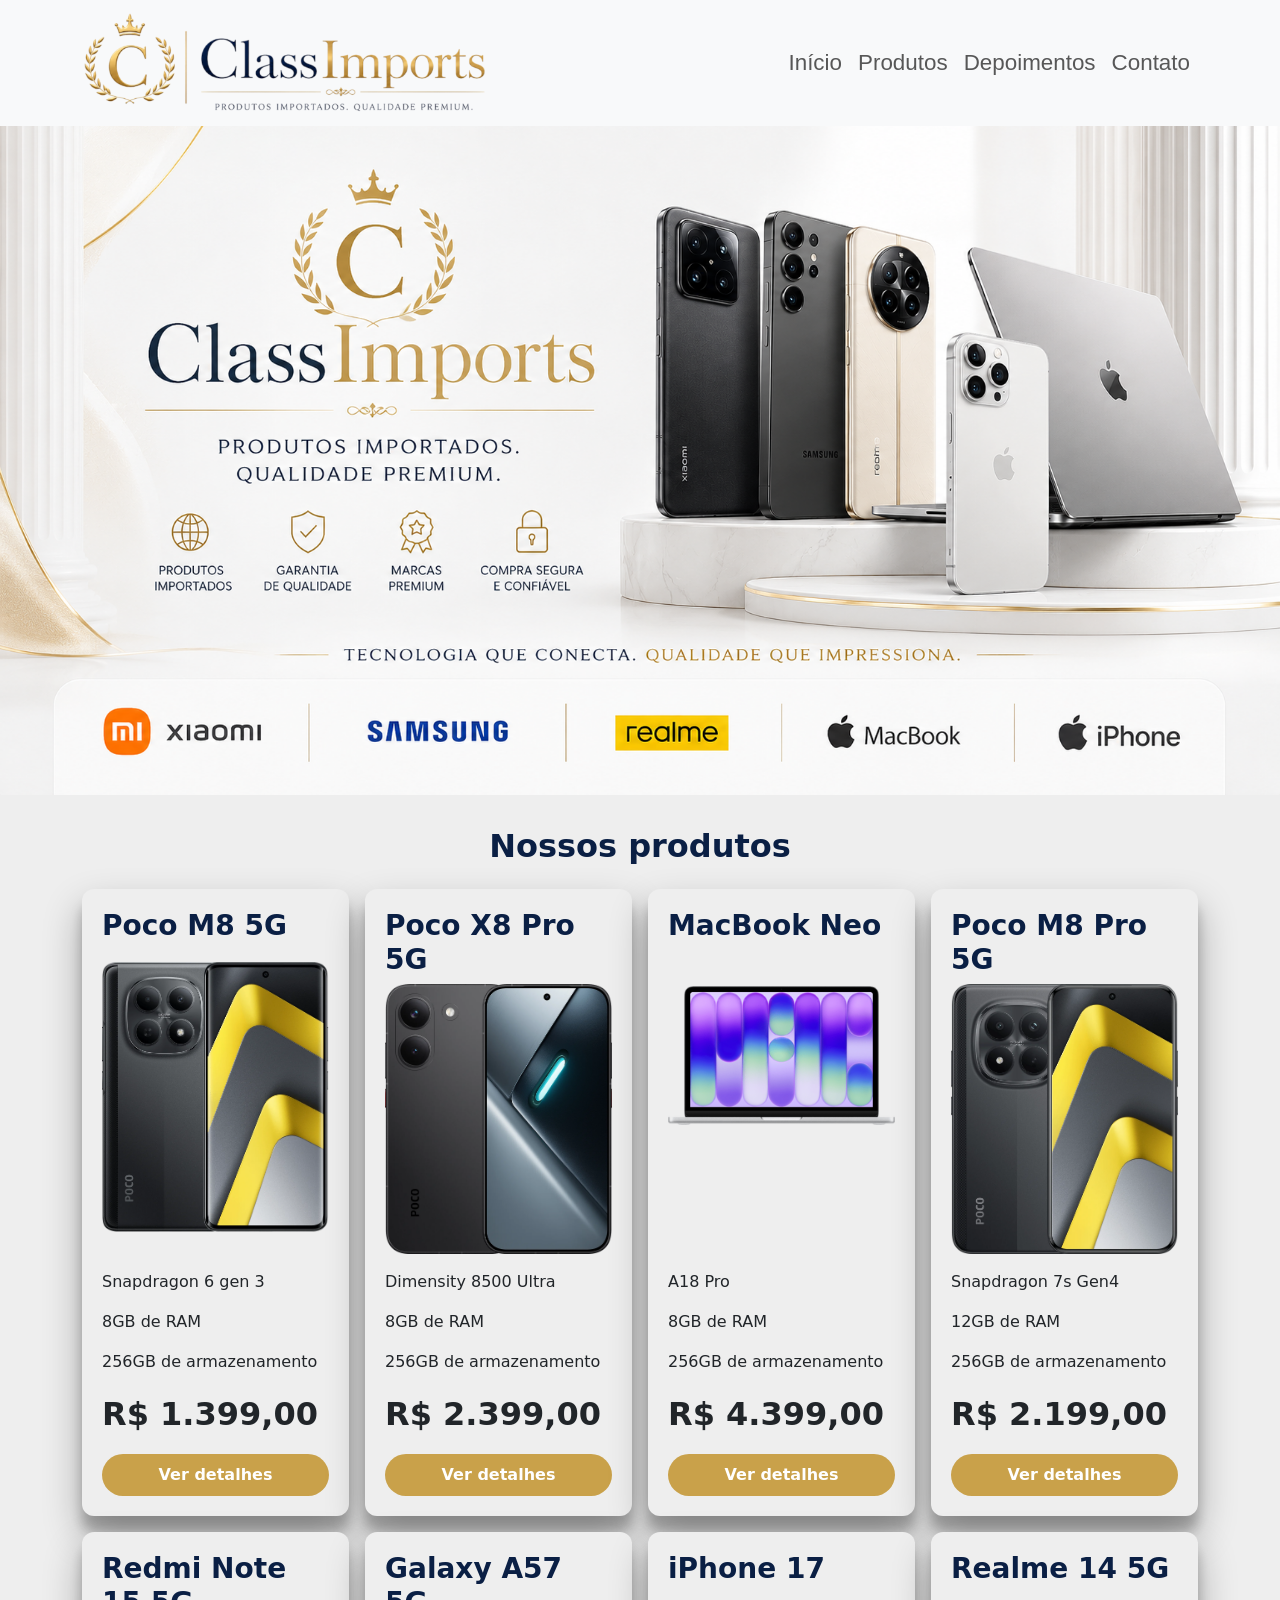
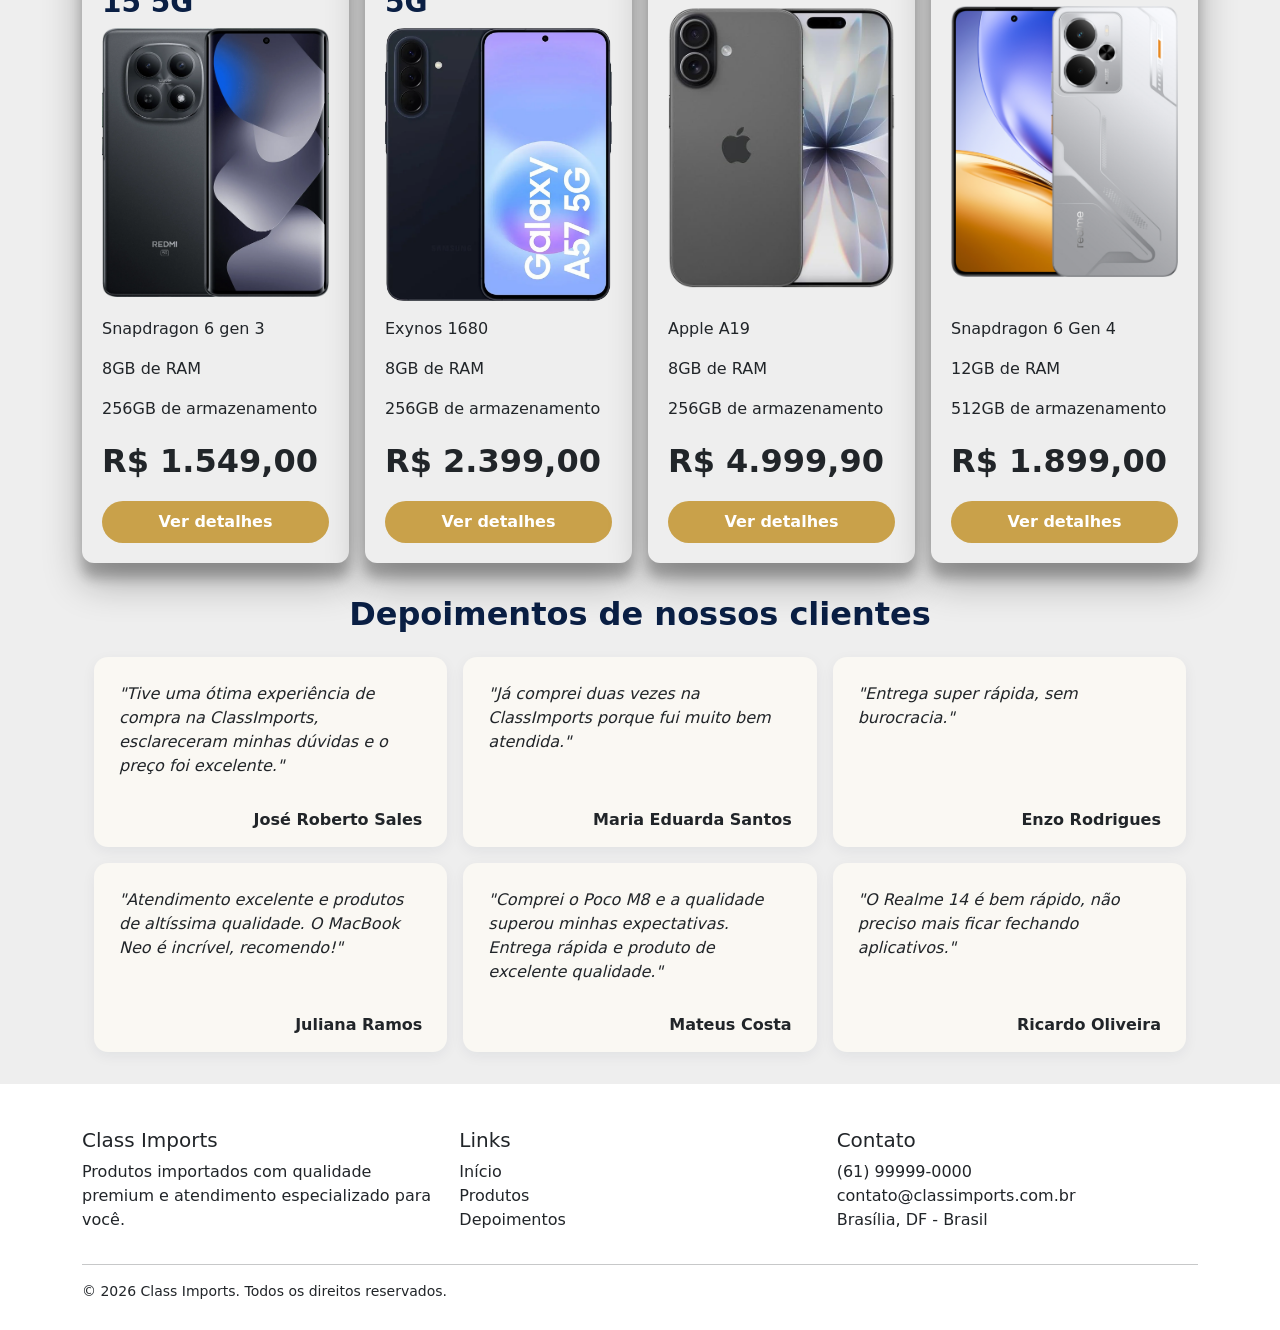
==== index.html @ d957049d "initial commit" ====
<!DOCTYPE html>
<html lang="en">

<head>
    <meta charset="UTF-8">
    <meta name="viewport" content="width=device-width, initial-scale=1.0">
    <link href="https://cdn.jsdelivr.net/npm/bootstrap@5.3.8/dist/css/bootstrap.min.css" rel="stylesheet"
        integrity="sha384-sRIl4kxILFvY47J16cr9ZwB07vP4J8+LH7qKQnuqkuIAvNWLzeN8tE5YBujZqJLB" crossorigin="anonymous">
    <link href="css/style.css" rel="stylesheet">
    <title>Bootstrap responsivo</title>
</head>

<body>
    <header>
        <nav class="navbar fixed-top navbar-expand-lg bg-body-tertiary">
            <section class="container">
                <a class="navbar-brand" href="index.html"><img class=logo src="img/ClassImports-logo-3.png"
                        alt="Logotipo Class Imports"></a>
                <button class="navbar-toggler" type="button" data-bs-toggle="collapse"
                    data-bs-target="#navbarSupportedContent" aria-controls="navbarSupportedContent"
                    aria-expanded="false" aria-label="Toggle navigation">
                    <span class="navbar-toggler-icon"></span>
                </button>
                <div class="collapse navbar-collapse" id="navbarSupportedContent">
                    <ul class="navbar-nav ms-auto mb-2 mb-lg-0">
                        <li class="nav-item">
                            <a class="nav-link navbar-link" href="index.html">Início</a>
                        </li>
                        <li class="nav-item">
                            <a class="nav-link navbar-link" href="index.html#products">Produtos</a>
                        </li>
                        <li class="nav-item">
                            <a class="nav-link navbar-link" href="index.html#reviews">Depoimentos</a>
                        </li>
                        <li class="nav-item">
                            <a class="nav-link navbar-link" href="index.html#contact">Contato</a>
                        </li>
                    </ul>
                </div>
            </section>
        </nav>
    </header>

    <body>
        <banner>
            <img src="img/ClassImports-banner-light.png"
                alt="Banner da ClassImports: smartphones Xiaomi, Samsung, Realme, Iphones e Macbooks com as melhores condições">

        </banner>
        <main class="container">
            <h2>Nossos produtos</h2>
            <section class="showroom" id="products">
                <section class="row g-2 g-lg-3">
                    <section class="col-12 col-md-6 col-lg-3">
                        <section class="card h-100">
                            <h3 class="product-name">Poco M8 5G</h3>
                            <section class="img-container">
                                <img src="img/poco-m8/poco-m8-1.png" alt="Smartphone Poco M8 5G">
                            </section>
                            <p>Snapdragon 6 gen 3</p>
                            <p>8GB de RAM</p>
                            <p>256GB de armazenamento</p>
                            <p class="price">R$ 1.399,00</p>
                            <a href="detalhes-produto.html#product-1" class="btn-detalhes">Ver detalhes</a>
                        </section>
                    </section>
                    <section class="col-12 col-md-6 col-lg-3">
                        <section class="card h-100">
                            <h3 class="product-name">Poco X8 Pro 5G</h3>
                            <section class="img-container">
                                <img src="img/poco-x8-pro/poco-x8-pro-1.png" alt="Smartphone Poco X8 pro 5G">
                            </section>
                            <p>Dimensity 8500 Ultra</p>
                            <p>8GB de RAM</p>
                            <p>256GB de armazenamento</p>
                            <p class="price">R$ 2.399,00</p>
                            <a href="detalhes-produto.html#product-2" class="btn-detalhes">Ver detalhes</a>
                        </section>
                    </section>
                    <section class="col-12 col-md-6 col-lg-3">
                        <section class="card h-100">
                            <h3 class="product-name">MacBook Neo</h3>
                            <section class="img-container">
                                <br>
                                <img src="img/macbook-neo/macbook-neo-frente.png" alt="MacBook Neo">
                            </section>
                            <p>A18 Pro</p>
                            <p>8GB de RAM</p>
                            <p>256GB de armazenamento</p>
                            <p class="price">R$ 4.399,00</p>
                            <a href="detalhes-produto.html#product-3" class="btn-detalhes">Ver detalhes</a>
                        </section>
                    </section>
                    <section class="col-12 col-md-6 col-lg-3">
                        <section class="card h-100">
                            <h3 class="product-name">Poco M8 Pro 5G</h3>
                            <section class="img-container">
                                <img src="img/poco-m8-pro/poco-m8-pro-1.png" alt="Smartphone Poco M8 Pro 5G">
                            </section>
                            <p>Snapdragon 7s Gen4</p>
                            <p>12GB de RAM</p>
                            <p>256GB de armazenamento</p>
                            <p class="price">R$ 2.199,00</p>
                            <a href="detalhes-produto.html#product-4" class="btn-detalhes">Ver detalhes</a>
                        </section>
                    </section>
                </section>
                <!-- Segunda linha -->
                <section class="row g-2 g-lg-3">
                    <section class="col-12 col-md-6 col-lg-3">
                        <section class="card h-100">
                            <h3 class="product-name">Redmi Note 15 5G</h3>
                            <section class="img-container">
                                <img src="img/redmi-note-15/redmi-note-15-1.png" alt="Redmi Note 15 5G">
                            </section>
                            <p>Snapdragon 6 gen 3</p>
                            <p>8GB de RAM</p>
                            <p>256GB de armazenamento</p>

                            <p class="price">R$ 1.549,00</p>
                            <a href="detalhes-produto.html#product-5" class="btn-detalhes">Ver detalhes</a>
                        </section>
                    </section>
                    <section class="col-12 col-md-6 col-lg-3">
                        <section class="card h-100">
                            <h3 class="product-name">Galaxy A57 5G</h3>
                            <section class="img-container">
                                <img src="img/galaxy-a57/galaxy-a57-frente-verso.png"
                                    alt="Smartphone Samsung Galaxy A57 5G">
                            </section>
                            <p>Exynos 1680</p>
                            <p>8GB de RAM</p>
                            <p>256GB de armazenamento</p>
                            <p class="price">R$ 2.399,00</p>
                            <a href="detalhes-produto.html#product-6" class="btn-detalhes">Ver detalhes</a>
                        </section>
                    </section>
                    <section class="col-12 col-md-6 col-lg-3">
                        <section class="card h-100">
                            <h3 class="product-name">iPhone 17</h3>
                            <section class="img-container">
                                <img src="img/iphone-17/iphone-17.png" alt="Smartphone Apple iPhone 17">
                            </section>
                            <p>Apple A19</p>
                            <p>8GB de RAM</p>
                            <p>256GB de armazenamento</p>
                            <p class="price">R$ 4.999,90</p>
                            <a href="detalhes-produto.html#product-7" class="btn-detalhes">Ver detalhes</a>
                        </section>
                    </section>
                    <section class="col-12 col-md-6 col-lg-3">
                        <section class="card h-100">
                            <h3 class="product-name">Realme 14 5G</h3>
                            <section class="img-container">
                                <img src="img/realme-14/realme-14.png" alt="Smartphone Realme 14 5G">
                            </section>
                            <p>Snapdragon 6 Gen 4</p>
                            <p>12GB de RAM</p>
                            <p>512GB de armazenamento</p>
                            <p class="price">R$ 1.899,00</p>
                            <a href="detalhes-produto.html#product-8" class="btn-detalhes">Ver detalhes</a>
                        </section>
                    </section>
                </section>
            </section>


            <h2>Depoimentos de nossos clientes</h2>
            <section class="container" id="reviews">
                <section class="row  g-2 g-lg-3 ">
                    <section class="col-12 col-md-6 col-lg-4">
                        <section class="review-card">
                            
                            <p class="review-text">
                                "Tive uma ótima experiência de compra na ClassImports, esclareceram minhas dúvidas e o
                                preço
                                foi excelente."
                            </p>
                            <h4>José Roberto Sales</h4>
                        </section>
                    </section>
                    <section class="col-12 col-md-6 col-lg-4">
                        <section class="review-card">
                            
                            <p class="review-text">
                                "Já comprei duas vezes na ClassImports porque fui muito bem atendida."
                            </p>
                            <h4>Maria Eduarda Santos</h4>
                        </section>
                    </section>
                    <section class="col-12 col-md-6 col-lg-4">
                        <section class="review-card">
                            
                            <p class="review-text">
                                "Entrega super rápida, sem burocracia."
                            </p>
                            <h4>Enzo Rodrigues</h4>
                        </section>

                    </section>
                    <section class="col-12 col-md-6 col-lg-4">
                        <section class="review-card">
                            
                            <p class="review-text">
                                "Atendimento excelente e produtos de altíssima qualidade. O MacBook Neo é incrível,
                                recomendo!"
                            </p>
                            <h4>Juliana Ramos</h4>
                        </section>
                    </section>
                    <section class="col-12 col-md-6 col-lg-4">
                        <section class="review-card">
                            
                            <p class="review-text">
                                "Comprei o Poco M8 e a qualidade superou minhas expectativas. Entrega rápida e produto de excelente qualidade."
                            </p>
                            <h4>Mateus Costa</h4>
                        </section>
                    </section>
                    <section class="col-12 col-md-6 col-lg-4">
                        <section class="review-card">
                            
                            <p class="review-text">
                            "O Realme 14 é bem rápido, não preciso mais ficar fechando aplicativos."
                            </p>
                            <h4>Ricardo Oliveira</h4>
                        </section>
                    </section>
                </section>
            </section>
        </main>

    </body>
    <footer>
        <section class="container">
            <section class="row  g-2 g-lg-3">
                <section class="col-12 col-md-6 col-lg-4">
                    <h5>Class Imports</h5>
                    <p>Produtos importados com qualidade premium e atendimento especializado para você.</p>
                </section>
                <section class="col-12 col-md-6 col-lg-4">
                    <h5>Links</h5>
                    <ul class="list-unstyled">
                        <li><a class="nav-link" href="index.html">Início</a></li>
                        <li><a class="nav-link" href="index.html#products">Produtos</a></li>
                        <li><a class="nav-link" href="index.html#reviews">Depoimentos</a></li>
                    </ul>
                </section>
                <section class="col-12 col-md-6 col-lg-4" id="contact">
                    <h5>Contato</h5>
                    <ul class="list-unstyled">
                        <li> (61) 99999-0000</li>
                        <li> contato@classimports.com.br</li>
                        <li> Brasília, DF - Brasil</li>
                    </ul>
                </section>
            </section>
            <section class="copyright">
                <hr>&copy; 2026 Class Imports. Todos os direitos reservados.
            </section>
        </section>
    </footer>
    <script src="https://cdn.jsdelivr.net/npm/bootstrap@5.3.8/dist/js/bootstrap.bundle.min.js"
        integrity="sha384-FKyoEForCGlyvwx9Hj09JcYn3nv7wiPVlz7YYwJrWVcXK/BmnVDxM+D2scQbITxI"
        crossorigin="anonymous"></script>
</body>

</html>
---- css/style.css ----
*{
    box-sizing:
    border-box;
    margin:0;
    padding:0;
}



h2{
    text-align: center;
    font-weight: bold;
    color: #0a1f44;
}

h3{
    font-weight: bold;
    color: #0a1f44;
}


h4{
    font-weight: 700;
    font-style: normal;
    font-size: 16px;
    text-align: end;
}

.logo{
    height: 5em;
}

.navbar-link{
    font-weight: 500;
    font-family:Verdana, Geneva, Tahoma, sans-serif;
    font-size: 1.4rem;
}

body{
    padding-top: 7em;
    background-color: #EEEEEE;
}

main{
    padding-top: 2em;
    background-color: #EEEEEE;
    padding-bottom: 2em;
}


img {
    width: 100%;
}

.showroom{
    padding-bottom: 2em;
}

.row{
    padding-top: 1em;
}

.card{
    border-top: 1em;
    border-style: hidden;   
    border-radius: 12px;
    padding: 20px;
    background-color: #EEEEEE;
    box-shadow: rgba(0, 0, 0, 0.3) 0px 19px 38px, rgba(0, 0, 0, 0.22) 0px 15px 12px;
    height: 100%;
}

.card-body{
    border-top: 1em;
}

.img-container{
    vertical-align: middle;
    padding-bottom: 1em;
    height: 100%;
}


.product-name{
    height: 15%;
}

.review-card{
    padding: 25px;
    background-color: #faf8f3;
    font-size: 16px;
    font-style: italic;
    border: none;
    border-radius: 14px;
    height: 100%;
    box-shadow: 0 4px 14px rgba(10,31,68,0.06);  
}

.review-text{
    height: 80%;
}

.price{
    font-weight: bold;
    font-size: 2rem;
}


footer{
    background-color: white;
    border-top: 1 px solid #AAAAAA;
    padding: 28px 0;

}

.copyright{
    font-size: 14px;
    border-top: 2 px solid #777777;

}


.btn-detalhes {
  background-color: #c9a14a;;
  color: #fff;
  border: none;
  font-weight: 600;
  border-radius: 30px;
  padding: 9px 0;
  text-align: center;
  text-decoration: none;
} 


.produto-bloco {
  display: none;
  border: 2px solid var(--cor-dourado);
  border-radius: 16px;
  padding: 25px;
  margin-bottom: 25px;
  background-color: #fff;
  box-shadow: 0 10px 28px rgba(10,31,68,0.15);
}

.produto-bloco:target {
  display: block;
}
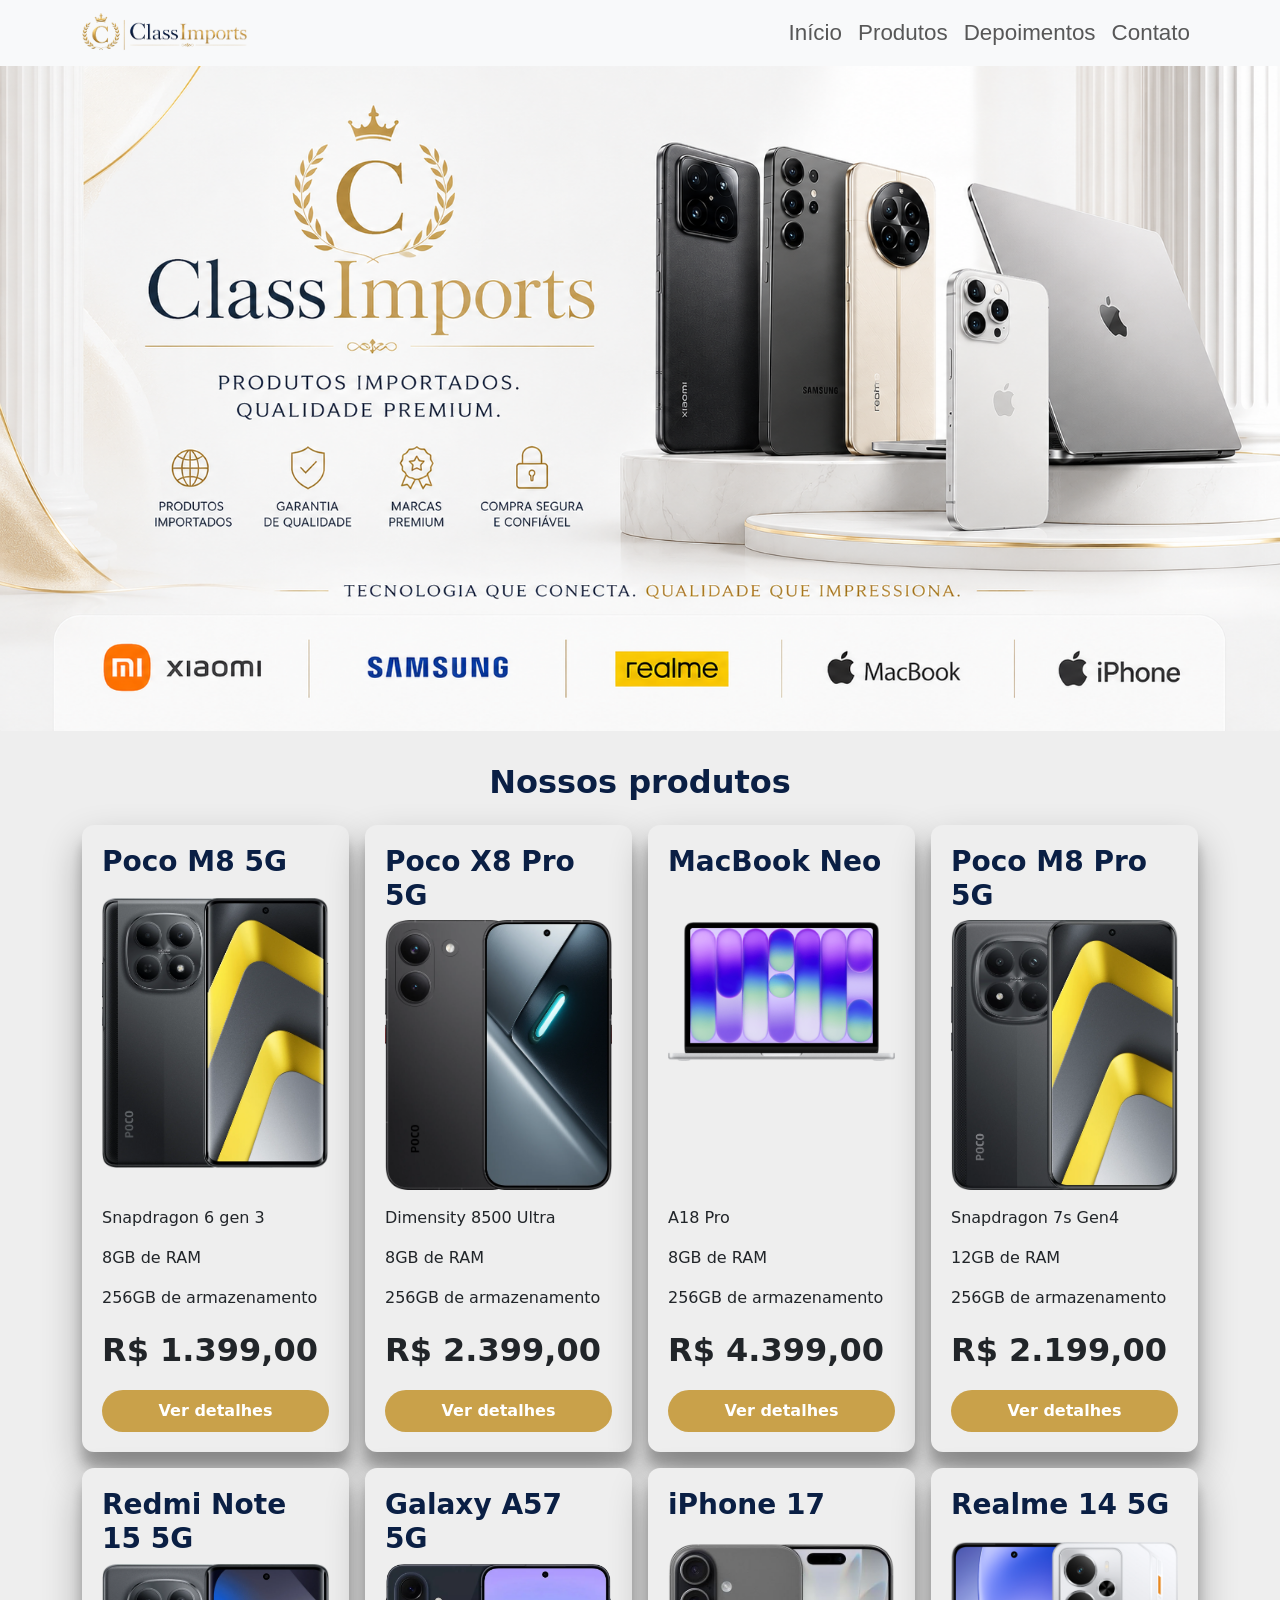
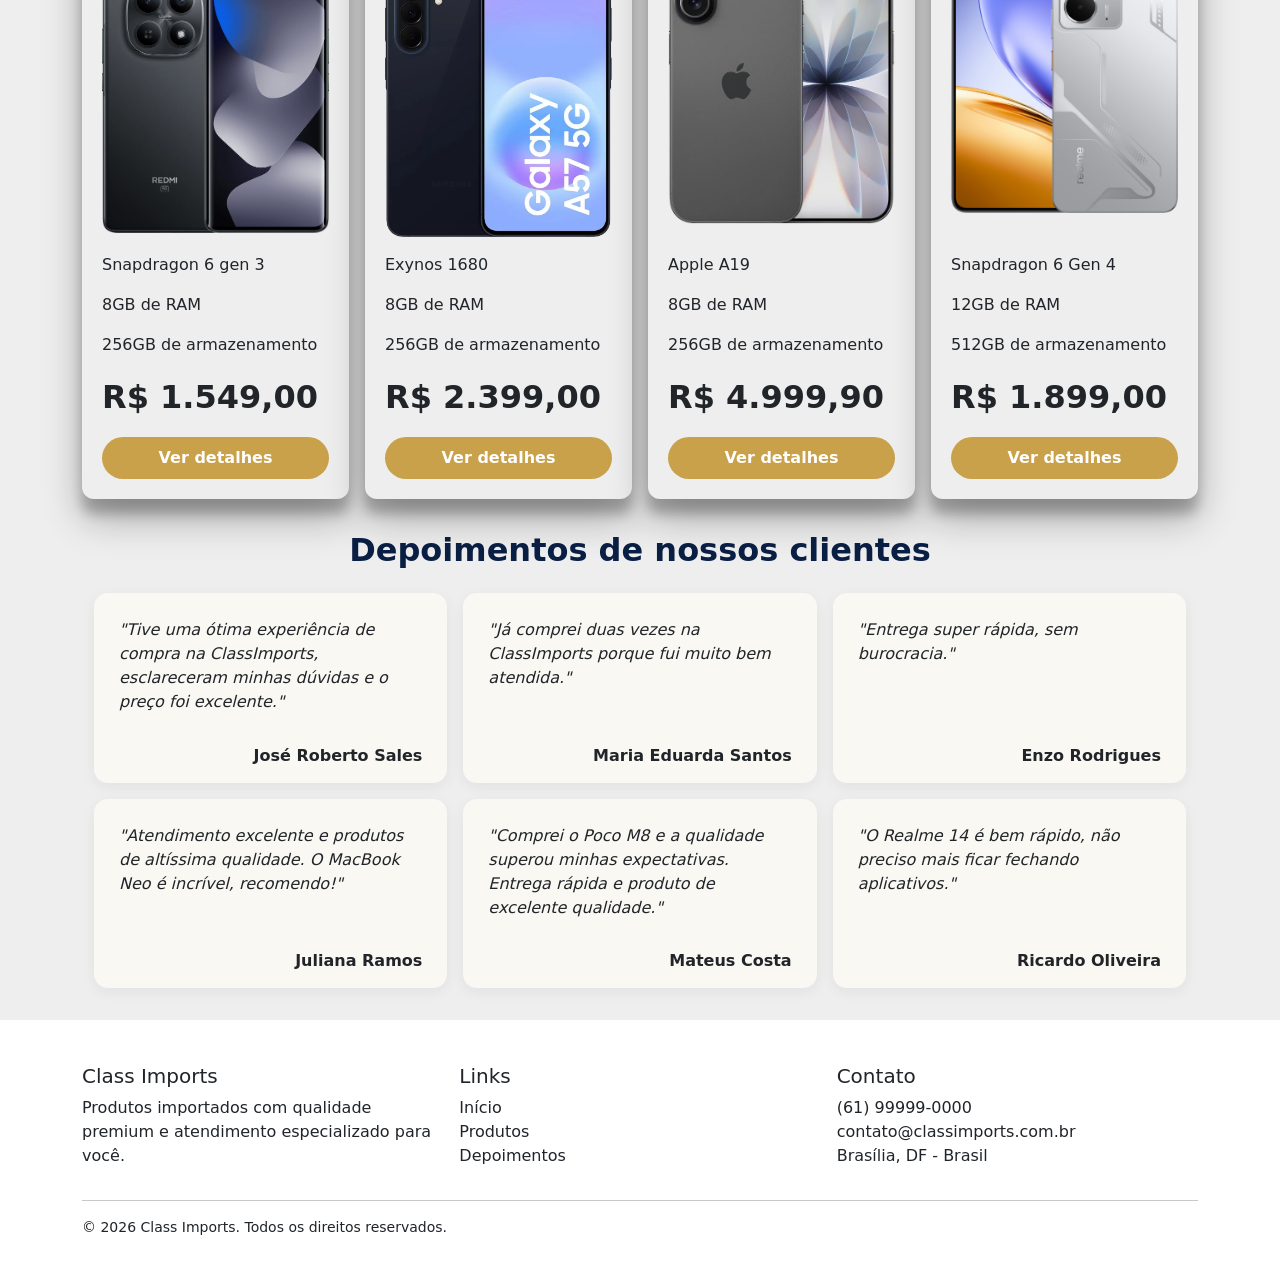
==== commit 6fd1b22a: "semantic tags" ====
--- a/index.html
+++ b/index.html
@@ -52,124 +52,122 @@
             <section class="showroom" id="products">
                 <section class="row g-2 g-lg-3">
                     <section class="col-12 col-md-6 col-lg-3">
-                        <section class="card h-100">
+                        <article class="card h-100">
                             <h3 class="product-name">Poco M8 5G</h3>
-                            <section class="img-container">
+                            <div class="img-container">
                                 <img src="img/poco-m8/poco-m8-1.png" alt="Smartphone Poco M8 5G">
-                            </section>
+                            </div>
                             <p>Snapdragon 6 gen 3</p>
                             <p>8GB de RAM</p>
                             <p>256GB de armazenamento</p>
                             <p class="price">R$ 1.399,00</p>
                             <a href="detalhes-produto.html#product-1" class="btn-detalhes">Ver detalhes</a>
-                        </section>
-                    </section>
-                    <section class="col-12 col-md-6 col-lg-3">
-                        <section class="card h-100">
+                        </article>
+                    </section>
+                    <section class="col-12 col-md-6 col-lg-3">
+                        <article class="card h-100">
                             <h3 class="product-name">Poco X8 Pro 5G</h3>
-                            <section class="img-container">
+                            <div class="img-container">
                                 <img src="img/poco-x8-pro/poco-x8-pro-1.png" alt="Smartphone Poco X8 pro 5G">
-                            </section>
+                            </div>
                             <p>Dimensity 8500 Ultra</p>
                             <p>8GB de RAM</p>
                             <p>256GB de armazenamento</p>
                             <p class="price">R$ 2.399,00</p>
                             <a href="detalhes-produto.html#product-2" class="btn-detalhes">Ver detalhes</a>
-                        </section>
-                    </section>
-                    <section class="col-12 col-md-6 col-lg-3">
-                        <section class="card h-100">
+                        </article>
+                    </section>
+                    <section class="col-12 col-md-6 col-lg-3">
+                        <article class="card h-100">
                             <h3 class="product-name">MacBook Neo</h3>
-                            <section class="img-container">
+                            <div class="img-container">
                                 <br>
                                 <img src="img/macbook-neo/macbook-neo-frente.png" alt="MacBook Neo">
-                            </section>
+                            </div>
                             <p>A18 Pro</p>
                             <p>8GB de RAM</p>
                             <p>256GB de armazenamento</p>
                             <p class="price">R$ 4.399,00</p>
                             <a href="detalhes-produto.html#product-3" class="btn-detalhes">Ver detalhes</a>
-                        </section>
-                    </section>
-                    <section class="col-12 col-md-6 col-lg-3">
-                        <section class="card h-100">
+                        </article>
+                    </section>
+                    <section class="col-12 col-md-6 col-lg-3">
+                        <article class="card h-100">
                             <h3 class="product-name">Poco M8 Pro 5G</h3>
-                            <section class="img-container">
+                            <div class="img-container">
                                 <img src="img/poco-m8-pro/poco-m8-pro-1.png" alt="Smartphone Poco M8 Pro 5G">
-                            </section>
+                            </div>
                             <p>Snapdragon 7s Gen4</p>
                             <p>12GB de RAM</p>
                             <p>256GB de armazenamento</p>
                             <p class="price">R$ 2.199,00</p>
                             <a href="detalhes-produto.html#product-4" class="btn-detalhes">Ver detalhes</a>
-                        </section>
+                        </article>
                     </section>
                 </section>
                 <!-- Segunda linha -->
                 <section class="row g-2 g-lg-3">
                     <section class="col-12 col-md-6 col-lg-3">
-                        <section class="card h-100">
+                        <article class="card h-100">
                             <h3 class="product-name">Redmi Note 15 5G</h3>
-                            <section class="img-container">
+                            <div class="img-container">
                                 <img src="img/redmi-note-15/redmi-note-15-1.png" alt="Redmi Note 15 5G">
-                            </section>
+                            </div>
                             <p>Snapdragon 6 gen 3</p>
                             <p>8GB de RAM</p>
                             <p>256GB de armazenamento</p>
-
                             <p class="price">R$ 1.549,00</p>
                             <a href="detalhes-produto.html#product-5" class="btn-detalhes">Ver detalhes</a>
-                        </section>
-                    </section>
-                    <section class="col-12 col-md-6 col-lg-3">
-                        <section class="card h-100">
+                        </article>
+                    </section>
+                    <section class="col-12 col-md-6 col-lg-3">
+                        <article class="card h-100">
                             <h3 class="product-name">Galaxy A57 5G</h3>
-                            <section class="img-container">
+                            <div class="img-container">
                                 <img src="img/galaxy-a57/galaxy-a57-frente-verso.png"
                                     alt="Smartphone Samsung Galaxy A57 5G">
-                            </section>
+                            </div>
                             <p>Exynos 1680</p>
                             <p>8GB de RAM</p>
                             <p>256GB de armazenamento</p>
                             <p class="price">R$ 2.399,00</p>
                             <a href="detalhes-produto.html#product-6" class="btn-detalhes">Ver detalhes</a>
-                        </section>
-                    </section>
-                    <section class="col-12 col-md-6 col-lg-3">
-                        <section class="card h-100">
+                        </article>
+                    </section>
+                    <section class="col-12 col-md-6 col-lg-3">
+                        <article class="card h-100">
                             <h3 class="product-name">iPhone 17</h3>
-                            <section class="img-container">
+                            <div class="img-container">
                                 <img src="img/iphone-17/iphone-17.png" alt="Smartphone Apple iPhone 17">
-                            </section>
+                            </div>
                             <p>Apple A19</p>
                             <p>8GB de RAM</p>
                             <p>256GB de armazenamento</p>
                             <p class="price">R$ 4.999,90</p>
                             <a href="detalhes-produto.html#product-7" class="btn-detalhes">Ver detalhes</a>
-                        </section>
-                    </section>
-                    <section class="col-12 col-md-6 col-lg-3">
-                        <section class="card h-100">
+                        </article>
+                    </section>
+                    <section class="col-12 col-md-6 col-lg-3">
+                        <article class="card h-100">
                             <h3 class="product-name">Realme 14 5G</h3>
-                            <section class="img-container">
+                            <div class="img-container">
                                 <img src="img/realme-14/realme-14.png" alt="Smartphone Realme 14 5G">
-                            </section>
+                            </div>
                             <p>Snapdragon 6 Gen 4</p>
                             <p>12GB de RAM</p>
                             <p>512GB de armazenamento</p>
                             <p class="price">R$ 1.899,00</p>
                             <a href="detalhes-produto.html#product-8" class="btn-detalhes">Ver detalhes</a>
-                        </section>
-                    </section>
-                </section>
-            </section>
-
+                        </article>
+                    </section>
+                </section>
+            </section>
 
             <h2>Depoimentos de nossos clientes</h2>
             <section class="container" id="reviews">
                 <section class="row  g-2 g-lg-3 ">
                     <section class="col-12 col-md-6 col-lg-4">
-                        <section class="review-card">
+                        <article class="review-card">
                             
                             <p class="review-text">
                                 "Tive uma ótima experiência de compra na ClassImports, esclareceram minhas dúvidas e o
@@ -177,54 +175,53 @@
                                 foi excelente."
                             </p>
                             <h4>José Roberto Sales</h4>
-                        </section>
-                    </section>
-                    <section class="col-12 col-md-6 col-lg-4">
-                        <section class="review-card">
-                            
+                        </article>
+                    </section>
+                    <section class="col-12 col-md-6 col-lg-4">
+                        <article class="review-card">    
                             <p class="review-text">
                                 "Já comprei duas vezes na ClassImports porque fui muito bem atendida."
                             </p>
                             <h4>Maria Eduarda Santos</h4>
-                        </section>
-                    </section>
-                    <section class="col-12 col-md-6 col-lg-4">
-                        <section class="review-card">
+                        </article>
+                    </section>
+                    <section class="col-12 col-md-6 col-lg-4">
+                        <article class="review-card">
                             
                             <p class="review-text">
                                 "Entrega super rápida, sem burocracia."
                             </p>
                             <h4>Enzo Rodrigues</h4>
-                        </section>
-
-                    </section>
-                    <section class="col-12 col-md-6 col-lg-4">
-                        <section class="review-card">
+                        </article>
+
+                    </section>
+                    <section class="col-12 col-md-6 col-lg-4">
+                        <article class="review-card">
                             
                             <p class="review-text">
                                 "Atendimento excelente e produtos de altíssima qualidade. O MacBook Neo é incrível,
                                 recomendo!"
                             </p>
                             <h4>Juliana Ramos</h4>
-                        </section>
-                    </section>
-                    <section class="col-12 col-md-6 col-lg-4">
-                        <section class="review-card">
+                        </article>
+                    </section>
+                    <section class="col-12 col-md-6 col-lg-4">
+                        <article class="review-card">
                             
                             <p class="review-text">
                                 "Comprei o Poco M8 e a qualidade superou minhas expectativas. Entrega rápida e produto de excelente qualidade."
                             </p>
                             <h4>Mateus Costa</h4>
-                        </section>
-                    </section>
-                    <section class="col-12 col-md-6 col-lg-4">
-                        <section class="review-card">
+                        </article>
+                    </section>
+                    <section class="col-12 col-md-6 col-lg-4">
+                        <article class="review-card">
                             
                             <p class="review-text">
                             "O Realme 14 é bem rápido, não preciso mais ficar fechando aplicativos."
                             </p>
                             <h4>Ricardo Oliveira</h4>
-                        </section>
+                        </article>
                     </section>
                 </section>
             </section>
--- a/css/style.css
+++ b/css/style.css
@@ -27,7 +27,7 @@
 }
 
 .logo{
-    height: 5em;
+    height: 2em;
 }
 
 .navbar-link{
@@ -37,7 +37,7 @@
 }
 
 body{
-    padding-top: 7em;
+    padding-top: 3em;
     background-color: #EEEEEE;
 }
 
